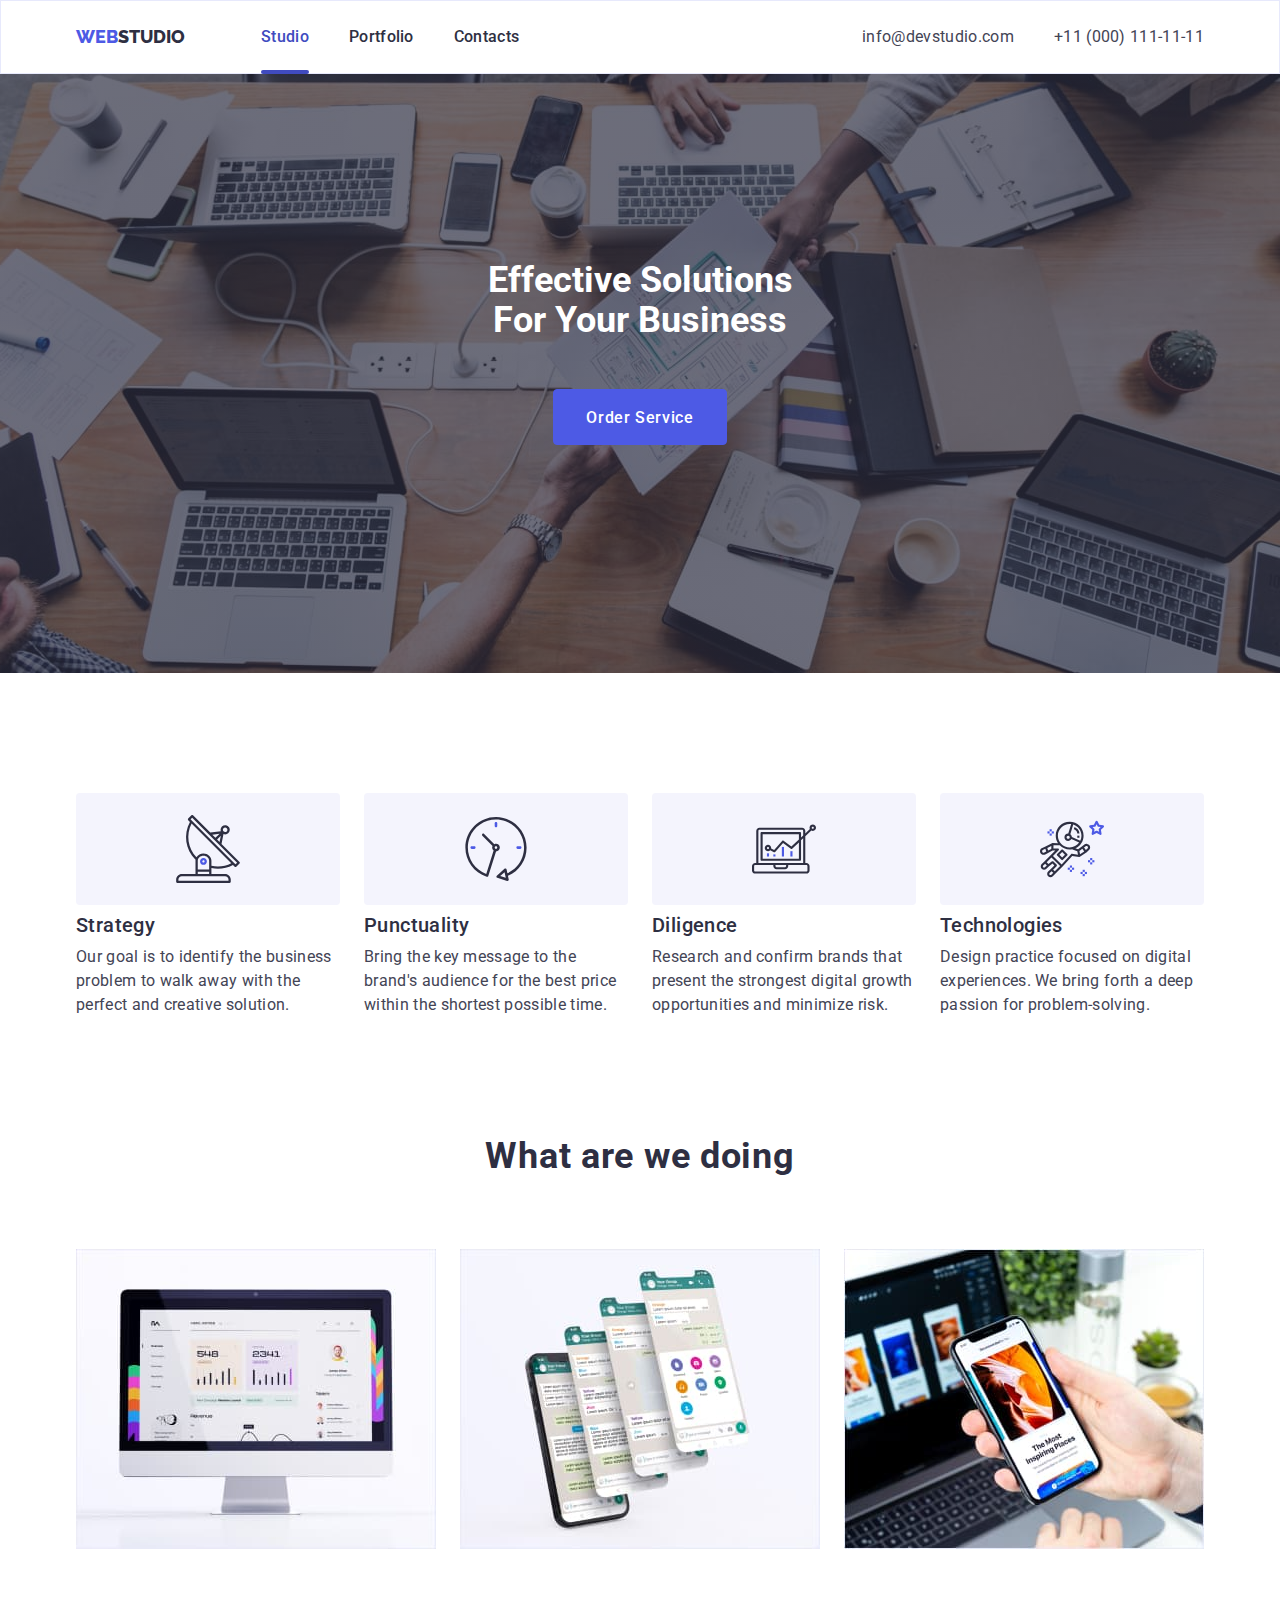
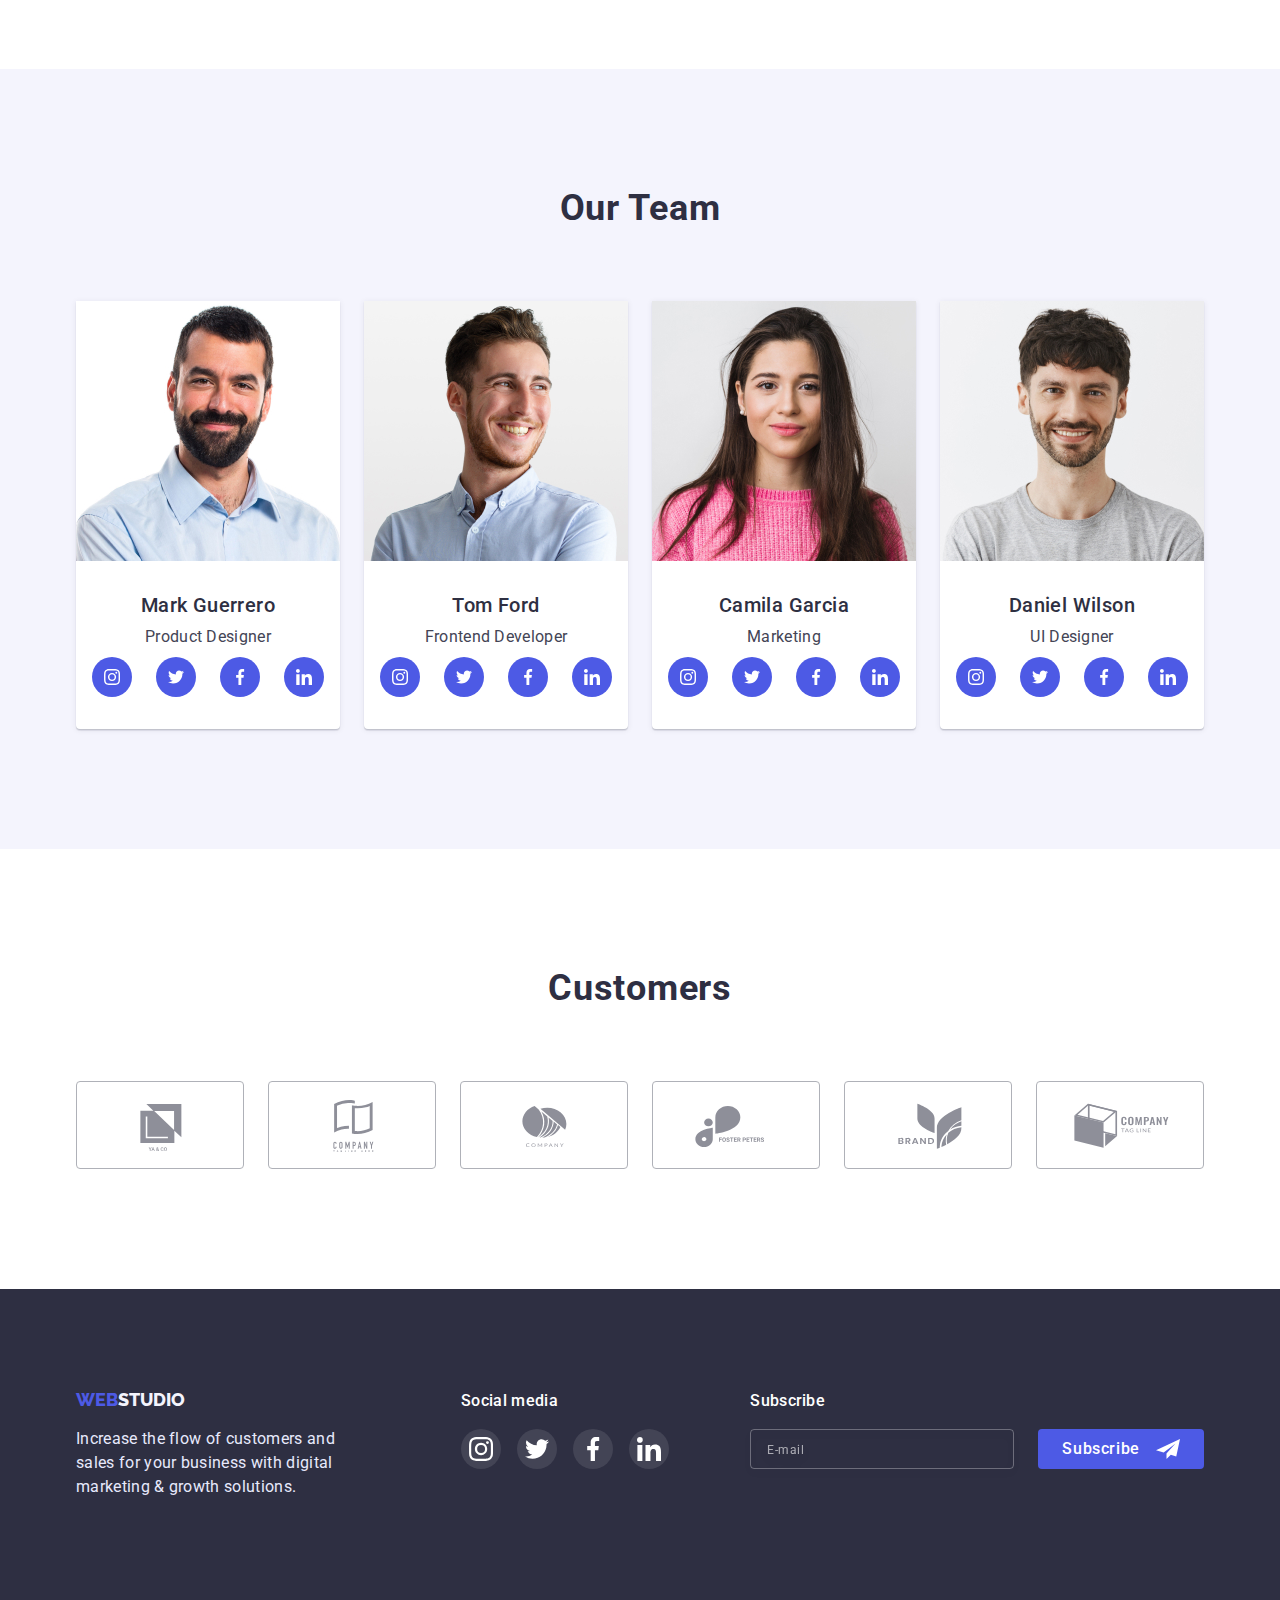
==== index.html @ db6577b5 "Адаптивна версія WEBSTUDIO" ====
﻿<!DOCTYPE html>
<html lang="en">
  <head>
    <meta charset="UTF-8" />
    <meta name="viewport" content="width=device-width, initial-scale=1.0" />
    <title>Web Studio</title>
    <link rel="preconnect" href="https://fonts.googleapis.com" />
    <link rel="preconnect" href="https://fonts.gstatic.com" crossorigin />
    <link
      href="https://fonts.googleapis.com/css2?family=Raleway:wght@800&family=Roboto:wght@400;500;700;900&display=swap"
      rel="stylesheet"
    />
    <link
      rel="stylesheet"
      href="https://cdnjs.cloudflare.com/ajax/libs/modern-normalize/1.1.0/modern-normalize.min.css"
    />
    <link rel="stylesheet" href="./css/styles.css" />
  </head>
  <body>
    <!--Шапка сайту-->
    <header class="header">
      <div class="container">
        <nav class="header-navigation">
          <a href="./index.html" class="header-logo-link"
            ><span class="header-logo-web">WEB</span>STUDIO</a
          >
          <ul class="header-list">
            <li class="header-item">
              <a href="./index.html" class="header-link current">Studio</a>
            </li>
            <li class="header-item">
              <a href="./portfolio.html" class="header-link">Portfolio</a>
            </li>
            <li class="header-item">
              <a href="" class="header-link">Contacts</a>
            </li>
          </ul>
        </nav>
        <!-- Кнопка бургер меню -->
        <button class="mobile-menu-burger js-open-menu" type="button">
          <svg class="icon-mobile-menu" width="32" height="22">
            <use href="./images/sprite.svg#icon-burger-menu"></use>
          </svg>
        </button>
        <div class="header-address">
          <ul class="address-list">
            <li class="address-item">
              <a
                href="mailto:info@devstudio.com"
                class="header-mail-link contacts"
                >info@devstudio.com</a
              >
            </li>
            <li class="address-item">
              <a href="tel:+110001111111" class="header-tel-link contacts"
                >+11 (000) 111-11-11</a
              >
            </li>
          </ul>
        </div>
      </div>
      <!-- Мобільне бургер меню -->
      <div class="mobile-menu js-menu-container">
        <button class="mobile-menu-close js-close-menu" type="button">
          <svg class="icon-close-menu" width="8" height="8">
            <use href="./images/sprite.svg#close"></use>
          </svg>
        </button>
        <ul class="mob-menu-navs-list">
          <li>
            <a href="./index.html" class="mob-menu-link">Studio</a>
          </li>
          <li>
            <a href="./portfolio.html" class="mob-menu-link">Portfolio</a>
          </li>
          <li><a href="" class="mob-menu-link">Contacts</a></li>
        </ul>
        <ul class="mob-menu-contakts-list">
          <li>
            <a href="tel:+110001111111" class="mob-menu-phone-link phone"
              >+11 (000) 111-11-11</a
            >
          </li>
          <li>
            <a
              href="mailto:info@devstudio.com"
              class="mob-menu-email-link email"
              >info@devstudio.com</a
            >
          </li>
        </ul>
        <ul class="mob-menu-social-list">
          <li class="mob-menu-social-item">
            <a href="" class="mob-menu-social-link">
              <svg class="social-icon-mob-menu" width="24" height="24">
                <use href="./images/sprite.svg#icon-instagram-team"></use>
              </svg>
            </a>
          </li>
          <li class="mob-menu-social-item">
            <a href="" class="mob-menu-social-link">
              <svg class="social-icon-mob-menu" width="24" height="24">
                <use href="./images/sprite.svg#icon-twitter-team"></use>
              </svg>
            </a>
          </li>
          <li class="mob-menu-social-item">
            <a href="" class="mob-menu-social-link">
              <svg class="social-icon-mob-menu" width="24" height="24">
                <use href="./images/sprite.svg#icon-facebook-team"></use>
              </svg>
            </a>
          </li>
          <li class="mob-menu-social-item">
            <a href="" class="mob-menu-social-link">
              <svg class="social-icon-mob-menu" width="24" height="24">
                <use href="./images/sprite.svg#icon-linkedin-team"></use>
              </svg>
            </a>
          </li>
        </ul>
      </div>
    </header>
    <!--Герой сторінки-->
    <main>
      <section class="hero">
        <h1 class="hero-title">Effective Solutions For Your Business</h1>
        <!--Модальне вікно-->
        <button type="button" class="hero-btn" data-modal-open>
          Order Service
        </button>
        <div class="backdrop is-hidden" data-modal>
          <div class="modal">
            <button type="button" class="close-btn" data-modal-close>
              <svg class="close-icon">
                <use href="./images/sprite.svg#close"></use>
              </svg>
            </button>
            <!--Модальна форма-->
            <p class="modal-title">
              Leave your contacts and we will call you back
            </p>
            <form class="form">
              <div class="form-wrapper">
                <label>
                  <span class="form-label">Name</span>
                  <span class="form-field">
                    <input
                      type="text"
                      name="user_name"
                      minlength="2"
                      required
                      autocomplete="off"
                      pattern="[a-zA-Zа-яА-Я]+$"
                      class="form-input"
                    />
                    <svg class="form-icon" width="18" height="18">
                      <use href="./images/sprite.svg#icon-person"></use>
                    </svg>
                  </span>
                </label>
                <label>
                  <span class="form-label">Phone</span>
                  <span class="form-field">
                    <input
                      type="tel"
                      name="user_phone"
                      required
                      pattern="[0-9]{3}-[0-9]{3}-[0-9]{4}"
                      title="Number format: xxx-xxx-xxxx"
                      autocomplete="off"
                      class="form-input"
                    />
                    <svg class="form-icon" width="18" height="24">
                      <use href="./images/sprite.svg#icon-phone"></use>
                    </svg>
                  </span>
                </label>
                <label>
                  <span class="form-label">Email</span>
                  <span class="form-field">
                    <input
                      type="email"
                      name="user_email"
                      autocomplete="on"
                      class="form-input"
                    />
                    <svg class="form-icon" width="18" height="24">
                      <use href="./images/sprite.svg#icon-email"></use>
                    </svg>
                  </span>
                </label>
                <label>
                  <span class="form-label">Comment</span>
                  <textarea
                    name="comment"
                    placeholder="Text input"
                    class="comment"
                  ></textarea>
                </label>
              </div>
              <label class="checkbox-label">
                <input
                  type="checkbox"
                  name="policy"
                  value="aggreed"
                  required
                  class="checkbox"
                />
                <span class="checkbox-icon">
                  <svg>
                    <use href="./images/sprite.svg#icon-check"></use>
                  </svg>
                </span>
                <span>
                  I accept the terms and conditions of the
                  <a href="" class="policy-link"> Privacy Policy</a>
                </span>
              </label>
              <button type="submit" class="btn-send">Send</button>
            </form>
          </div>
        </div>
      </section>
      <!--Наші переваги-->
      <section class="advantages section">
        <div class="container">
          <ul class="advantages-list">
            <li class="advantages-item icon-strategy">
              <h3 class="advantages-title">Strategy</h3>
              <p class="advantages-subtitle">
                Our goal is to identify the business problem to walk away with
                the perfect and creative solution.
              </p>
            </li>
            <li class="advantages-item icon-punctuality">
              <h3 class="advantages-title">Punctuality</h3>
              <p class="advantages-subtitle">
                Bring the key message to the brand's audience for the best price
                within the shortest possible time.
              </p>
            </li>
            <li class="advantages-item icon-diligence">
              <h3 class="advantages-title">Diligence</h3>
              <p class="advantages-subtitle">
                Research and confirm brands that present the strongest digital
                growth opportunities and minimize risk.
              </p>
            </li>
            <li class="advantages-item icon-technologies">
              <h3 class="advantages-title">Technologies</h3>
              <p class="advantages-subtitle">
                Design practice focused on digital experiences. We bring forth a
                deep passion for problem-solving.
              </p>
            </li>
          </ul>
        </div>
      </section>
      <!--Чим ми займаємось-->
      <section class="directions section">
        <h2 class="directions-title universal-title">What are we doing</h2>
        <div class="container">
          <ul class="directions-list">
            <li class="directions-item">
              <img
                src="./images/service-1.jpg"
                width="360"
                height="300"
                alt="image desktop apps"
                srcset="./images/service@1x.jpg 1x, ./images/service@2x.jpg 2x"
              />
            </li>
            <li class="directions-item">
              <img
                src="./images/service-2.jpg"
                width="360"
                height="300"
                alt="image mobile apps"
                srcset="
                  ./images/service2@1x.jpg 1x,
                  ./images/service2@2x.jpg 2x
                "
              />
            </li>
            <li class="directions-item">
              <img
                src="./images/service-3.jpg"
                width="360"
                height="300"
                alt="image design solutions"
                srcset="
                  ./images/service3@1x.jpg 1x,
                  ./images/service3@2x.jpg 2x
                "
              />
            </li>
          </ul>
        </div>
      </section>
      <!--Наша команда-->
      <section class="team section">
        <h2 class="team-title universal-title">Our Team</h2>
        <div class="container mob-team">
          <ul class="team-list">
            <li class="team-item">
              <img
                src="./images/product-designer.jpg"
                srcset="
                  ./images/Mark-Guerrero@1x.jpg 1x,
                  ./images/Mark-Guerrero@2x.jpg 2x
                "
                width="264"
                height="260"
                alt="image Mark Guerrero"
              />
              <div class="team-cards-text">
                <h3 class="team-suptitle">Mark Guerrero</h3>
                <p lang="en" class="team-subtitle">Product Designer</p>
                <ul class="team-social-list">
                  <li class="team-social-item">
                    <a class="team-social-link" href="" aria-label="Instagram">
                      <svg class="team-icon-social">
                        <use
                          href="./images/sprite.svg#icon-instagram-team"
                        ></use>
                      </svg>
                    </a>
                  </li>
                  <li class="team-social-item">
                    <a class="team-social-link" href="" aria-label="Twitter">
                      <svg class="team-icon-social">
                        <use href="./images/sprite.svg#icon-twitter-team"></use>
                      </svg>
                    </a>
                  </li>
                  <li class="team-social-item">
                    <a class="team-social-link" href="" aria-label="Facebook"
                      ><svg class="team-icon-social">
                        <use
                          href="./images/sprite.svg#icon-facebook-team"
                        ></use>
                      </svg>
                    </a>
                  </li>
                  <li class="team-social-item">
                    <a class="team-social-link" href="" aria-label="LinkedIn">
                      <svg class="team-icon-social">
                        <use
                          href="./images/sprite.svg#icon-linkedin-team"
                        ></use>
                      </svg>
                    </a>
                  </li>
                </ul>
              </div>
            </li>
            <li class="team-item">
              <img
                src="./images/frontend-developer.jpg"
                srcset="
                  ./images/Tom-Ford@2x.jpg 1x,
                  ./images/Tom-Ford@2x.jpg 2x
                "
                width="264"
                height="260"
                alt="image Tom Ford"
              />
              <div class="team-cards-text">
                <h3 class="team-suptitle">Tom Ford</h3>
                <p lang="en" class="team-subtitle">Frontend Developer</p>
                <ul class="team-social-list">
                  <li class="team-social-item">
                    <a class="team-social-link" href="" aria-label="Instagram">
                      <svg class="team-icon-social">
                        <use
                          href="./images/sprite.svg#icon-instagram-team"
                        ></use>
                      </svg>
                    </a>
                  </li>
                  <li class="team-social-item">
                    <a class="team-social-link" href="" aria-label="Twitter">
                      <svg class="team-icon-social">
                        <use href="./images/sprite.svg#icon-twitter-team"></use>
                      </svg>
                    </a>
                  </li>
                  <li class="team-social-item">
                    <a class="team-social-link" href="" aria-label="Facebook"
                      ><svg class="team-icon-social">
                        <use
                          href="./images/sprite.svg#icon-facebook-team"
                        ></use>
                      </svg>
                    </a>
                  </li>
                  <li class="team-social-item">
                    <a class="team-social-link" href="" aria-label="LinkedIn">
                      <svg class="team-icon-social">
                        <use
                          href="./images/sprite.svg#icon-linkedin-team"
                        ></use>
                      </svg>
                    </a>
                  </li>
                </ul>
              </div>
            </li>
            <li class="team-item">
              <img
                src="./images/marketing.jpg"
                srcset="
                  ./images/Camila-Garcia@1x.jpg 1x,
                  ./images/Camila-Garcia@2x.jpg 2x
                "
                width="264"
                height="260"
                alt="image Camila Garcia"
              />
              <div class="team-cards-text">
                <h3 class="team-suptitle">Camila Garcia</h3>
                <p lang="en" class="team-subtitle">Marketing</p>
                <ul class="team-social-list">
                  <li class="team-social-item">
                    <a class="team-social-link" href="" aria-label="Instagram">
                      <svg class="team-icon-social">
                        <use
                          href="./images/sprite.svg#icon-instagram-team"
                        ></use>
                      </svg>
                    </a>
                  </li>
                  <li class="team-social-item">
                    <a class="team-social-link" href="" aria-label="Twitter">
                      <svg class="team-icon-social">
                        <use href="./images/sprite.svg#icon-twitter-team"></use>
                      </svg>
                    </a>
                  </li>
                  <li class="team-social-item">
                    <a class="team-social-link" href="" aria-label="Facebook"
                      ><svg class="team-icon-social">
                        <use
                          href="./images/sprite.svg#icon-facebook-team"
                        ></use>
                      </svg>
                    </a>
                  </li>
                  <li class="team-social-item">
                    <a class="team-social-link" href="" aria-label="LinkedIn">
                      <svg class="team-icon-social">
                        <use
                          href="./images/sprite.svg#icon-linkedin-team"
                        ></use>
                      </svg>
                    </a>
                  </li>
                </ul>
              </div>
            </li>
            <li class="team-item">
              <img
                src="./images/ui-designer.jpg"
                srcset="
                  ./images/Daniel-Wilson@1x.jpg 1x,
                  ./images/Daniel-Wilson@2x.jpg 2x
                "
                width="264"
                height="260"
                alt="image Daniel Wilson"
              />
              <div class="team-cards-text">
                <h3 class="team-suptitle">Daniel Wilson</h3>
                <p lang="en" class="team-subtitle">UI Designer</p>
                <ul class="team-social-list">
                  <li class="team-social-item">
                    <a class="team-social-link" href="" aria-label="Instagram">
                      <svg class="team-icon-social">
                        <use
                          href="./images/sprite.svg#icon-instagram-team"
                        ></use>
                      </svg>
                    </a>
                  </li>
                  <li class="team-social-item">
                    <a class="team-social-link" href="" aria-label="Twitter">
                      <svg class="team-icon-social">
                        <use href="./images/sprite.svg#icon-twitter-team"></use>
                      </svg>
                    </a>
                  </li>
                  <li class="team-social-item">
                    <a class="team-social-link" href="" aria-label="Facebook"
                      ><svg class="team-icon-social">
                        <use
                          href="./images/sprite.svg#icon-facebook-team"
                        ></use>
                      </svg>
                    </a>
                  </li>
                  <li class="team-social-item">
                    <a class="team-social-link" href="" aria-label="LinkedIn">
                      <svg class="team-icon-social">
                        <use
                          href="./images/sprite.svg#icon-linkedin-team"
                        ></use>
                      </svg>
                    </a>
                  </li>
                </ul>
              </div>
            </li>
          </ul>
        </div>
      </section>
      <!-- Наші клієнти -->
      <section class="customers">
        <h2 class="customers-title universal-title">Customers</h2>
        <div class="container mob-customers">
          <ul class="customers-list">
            <li class="customers-item">
              <a class="customers-link" href=""
                ><svg class="customers-svg">
                  <use href="./images/sprite.svg#icon-logo-ya-co"></use></svg
              ></a>
            </li>
            <li class="customers-item">
              <a class="customers-link" href=""
                ><svg class="customers-svg">
                  <use
                    href="./images/sprite.svg#icon-logo-tegline-here"
                  ></use></svg
              ></a>
            </li>
            <li class="customers-item">
              <a class="customers-link" href=""
                ><svg class="customers-svg">
                  <use href="./images/sprite.svg#icon-logo-company"></use></svg
              ></a>
            </li>
            <li class="customers-item">
              <a class="customers-link" href=""
                ><svg class="customers-svg">
                  <use
                    href="./images/sprite.svg#icon-logo-foster-peters"
                  ></use></svg
              ></a>
            </li>
            <li class="customers-item">
              <a class="customers-link" href=""
                ><svg class="customers-svg">
                  <use href="./images/sprite.svg#icon-logo-brand"></use></svg
              ></a>
            </li>
            <li class="customers-item">
              <a class="customers-link" href=""
                ><svg class="customers-svg">
                  <use href="./images/sprite.svg#icon-logo-tegline"></use></svg
              ></a>
            </li>
          </ul>
        </div>
      </section>
    </main>
    <!--Підвал сайту-->
    <footer class="footer">
      <div class="container mob-leveling">
        <div class="footer-social">
          <a href="./index.html" class="footer-logo-link"
            ><span class="footer-logo-web">WEB</span>STUDIO</a
          >
          <p class="footer-subtitle">
            Increase the flow of customers and sales for your business with
            digital marketing & growth solutions.
          </p>
        </div>
        <div class="footer-social footer-media">
          <h4 class="footer-title">Social media</h4>
          <ul class="footer-social-list">
            <li class="footer-social-item">
              <a class="footer-social-link" href="">
                <svg class="footer-icon-social">
                  <use href="./images/sprite.svg#icon-instagram-footer"></use>
                </svg>
              </a>
            </li>
            <li class="footer-social-item">
              <a class="footer-social-link" href="">
                <svg class="footer-icon-social">
                  <use href="./images/sprite.svg#icon-twitter-footer"></use>
                </svg>
              </a>
            </li>
            <li class="footer-social-item">
              <a class="footer-social-link" href="">
                <svg class="footer-icon-social">
                  <use href="./images/sprite.svg#icon-facebook-footer"></use>
                </svg>
              </a>
            </li>
            <li class="footer-social-item">
              <a class="footer-social-link" href="">
                <svg class="footer-icon-social">
                  <use href="./images/sprite.svg#icon-linkedin-footer"></use>
                </svg>
              </a>
            </li>
          </ul>
        </div>
        <!-- Форма на підписку -->
        <div class="footer-subscribe">
          <h2 class="footer-title subscribe-title">Subscribe</h2>
          <form class="form-footer">
            <input
              type="email"
              name="user_email"
              class="footer-email"
              placeholder="E-mail"
              autocomplete="on"
            />
            <button type="submit" class="btn-subscribe">
              Subscribe
              <svg class="icon-plane">
                <use href="./images/sprite.svg#icon-plane"></use>
              </svg>
            </button>
          </form>
        </div>
      </div>
    </footer>
    <script src="./js/modal.js"></script>
    <script src="./js/mobile-menu.js"></script>
  </body>
</html>
---- css/styles.css ----
/* ---Палітра кольорів--- */

:root {
  --Primary-brand-color: #4d5ae5;
  --Pressed-state-color: #404bbf;
  --Success-color: #31d0aa;
  --Dark-color: #2e2f42;
  --Text-color: #434455;
  --Subtle-text-color: #8e8f99;
  --Accent-color: #e7e9fc;
  --Light-color: #f4f4fd;
  --cubic: cubic-bezier(0.4, 0, 0.2, 1);
}

/* ---Скидання стилів--- */

ul {
  list-style: none;
}

li {
  list-style: none;
}

a {
  text-decoration: none;
}

img {
  display: block;
  max-width: 100%;
  height: auto;
}

h1,
h2,
h3,
h4,
h5,
h6,
p,
ul {
  margin: 0;
  padding: 0;
}

body {
  font-family: "Roboto", sans-serif;
  font-size: 16px;
  background: #ffffff;
  color: var(--Dark-color);
}

.universal-title {
  margin-bottom: 72px;
  text-align: center;
  font-size: 36px;
  line-height: 1.11;
  letter-spacing: 0.02em;
  color: var(--Dark-color);
}

/* ================ Mobile css ============= */

.container {
  display: flex;
  align-items: center;
  padding: 0 15px;
}

@media screen and (min-width: 428px) {
  .container {
    width: 426px;
    margin: 0 auto;
  }
}

@media screen and (min-width: 768px) {
  .container {
    width: 766px;
  }
}

@media screen and (min-width: 1200px) {
  .container {
    width: 1158px;
  }
}

/* ------------------ Шапка сайту --------------- */
/*------------------- Mobile Menu ----------------*/

@media screen and (max-width: 768px) {
  .header-list {
    display: none;
  }
  .address-list {
    display: none;
  }
}

@media screen and (max-width: 767px) {
  .header-logo-link {
    font-family: "Raleway";
    font-weight: 800;
    font-size: 18px;
    line-height: 1.3;
    color: var(--Dark-color);
    padding: 24px 0;
  }

  .header-logo-web {
    color: var(--Primary-brand-color);
  }

  .header {
    top: 0;
    left: 0;
    width: 100%;
    padding-top: 24px;
    padding-bottom: 24px;
    border: 1px solid var(--Accent-color);
    background-color: #ffffff;
  }

  .mobile-menu-burger {
    padding: 0;
    margin-left: auto;
    border: none;
    background-color: transparent;
    line-height: 0;
  }

  .mobile-menu {
    position: fixed;
    width: 100%;
    height: 100%;
    max-height: 796px;
    top: 0;
    left: 0;
    z-index: 1000;
    padding: 80px 40px 40px;
    background-color: #ffffff;

    opacity: 0;
    visibility: hidden;
    pointer-events: auto;
    transition: opacity 500ms linear, visibility 500ms linear;
  }

  .mobile-menu.is-open {
    opacity: 1;
    visibility: visible;
    pointer-events: auto;
  }

  .mobile-menu-close {
    display: flex;
    justify-content: center;
    align-items: center;
    width: 24px;
    height: 24px;
    position: absolute;
    top: 24px;
    right: 24px;
    border-radius: 50%;
    background: #e7e9fc;
    border: 1px solid rgba(0, 0, 0, 0.1);
    cursor: pointer;
    transition: backgroun-color 250ms var(--cubic), fill 250ms var(--cubic);
  }

  .mob-menu-social-list {
    display: flex;
    flex-wrap: wrap;
    gap: 56px;
  }

  .mob-menu-social-link {
    display: block;
    background-color: var(--Primary-brand-color);
    border-radius: 50%;
    width: 40px;
    height: 40px;
    cursor: pointer;
    transition: background-color 250ms var(--cubic);
  }
  .social-icon-mob-menu {
    height: 100%;
    width: 100%;
    padding: 8px;
    fill: #ffffff;
  }

  .mob-menu-navs-list {
    display: flex;
    flex-direction: column;
    gap: 40px;
  }

  .mob-menu-link {
    width: 109px;
    height: 40px;
    font-weight: 700;
    font-size: 36px;
    line-height: 1.1;
    letter-spacing: 0.02em;
    text-transform: capitalize;
    color: var(--Dark-color);
  }

  .phone,
  .email {
    display: block;
  }

  .phone {
    margin-top: 250px;
    font-weight: 600;
    font-size: 36px;
    line-height: 1.1;
    color: var(--Text-color);
  }
  .email {
    margin-top: 40px;
    margin-bottom: 48px;
    font-weight: 500;
    font-size: 20px;
    line-height: 1.2;
    letter-spacing: 0.02em;
    color: var(--Text-color);
  }

  .mob-menu-link:hover,
  .email:hover,
  .phone:hover,
  .mob-menu-link:focus,
  .email:focus,
  .phone:focus {
    color: var(--Pressed-state-color);
  }
}

/* ---------------- Hero Section Mobile ----------------- */

.hero {
  height: 428px;
  max-width: 480px;

  padding-top: 112px;
  padding-bottom: 112px;
  margin: 0 auto;
  background-image: linear-gradient(
      rgba(46, 47, 66, 0.7),
      rgba(46, 47, 66, 0.7)
    ),
    url(../images/hero-bg-mobile.jpg);

  background-color: var(--Dark-color);
  background-size: cover;
  background-repeat: no-repeat;
  background-position: center;

  text-align: center;
}

@media (min-device-pixel-ratio: 2),
  (min-resolution: 192dpi),
  (min-resolution: 2dppx) {
  .hero {
    background-image: linear-gradient(
        rgba(46, 47, 66, 0.7),
        rgba(46, 47, 66, 0.7)
      ),
      url(../images/hero-bg-mobile@2x.jpg);
  }
}

.hero-title {
  color: #ffffff;
  font-weight: 700;
  font-size: 36px;
  line-height: 1.11;
  text-align: center;

  max-width: 318px;
  margin-left: auto;
  margin-right: auto;
}

.hero-btn {
  min-width: 169px;
  margin-top: 48px;
  padding: 16px 32px;
  height: 56px;
  margin-left: auto;
  margin-right: auto;

  font-family: inherit;
  font-weight: 500;
  font-size: 16px;
  line-height: 1.5;
  letter-spacing: 0.04em;
  color: #ffffff;
  background-color: var(--Primary-brand-color);

  border: 1px solid var(--Primary-brand-color);
  border-radius: 4px;
  transition: 250ms var(--cubic);
  cursor: pointer;
}

.hero-btn:hover,
.hero-btn:focus {
  background-color: var(--Pressed-state-color);
  border-color: var(--Pressed-state-color);
}

/* -------- Modal Window Mobile --------- */

.backdrop {
  position: fixed;
  z-index: 999;
  top: 0;
  left: 0;
  width: 100%;
  height: 100%;
  background-color: rgba(46, 47, 66, 0.4);
  transition: opacity 250ms var(--cubic), visibility 250ms var(--cubic);
}

.is-hidden {
  visibility: hidden;
  opacity: 0;
  pointer-events: none;
}

.modal {
  position: absolute;
  top: 52%;
  left: 50%;
  width: 408px;
  height: 584px;
  padding: 72px 24px 24px;
  background: #fcfcfc;
  box-shadow: 0px 1px 1px rgba(0, 0, 0, 0.14), 0px 1px 3px rgba(0, 0, 0, 0.12),
    0px 2px 1px rgba(0, 0, 0, 0.2);
  border-radius: 4px;
  transform: translate(-50%, -50%) scale(1);
  transition: transform 250ms var(--cubic);
}

.backdrop.is-hidden .modal {
  opacity: 0;
  transform: translate(-50%, -50%) scale(0.5);
}

.close-btn {
  display: flex;
  justify-content: center;
  align-items: center;
  width: 24px;
  height: 24px;
  position: absolute;
  top: 24px;
  right: 24px;
  border-radius: 50%;
  border: 1px solid rgba(0, 0, 0, 0.1);
  background: #e7e9fc;
  cursor: pointer;
  transition: backgroun-color 250ms var(--cubic), fill 250ms var(--cubic);
}

.close-btn:is(:hover, :focus) {
  background-color: var(--Primary-brand-color);
  fill: #ffffff;
}

.close-icon {
  width: 8px;
  height: 8px;
}

/* --------- Modal Form Mobile -------- */

.modal-title {
  margin-bottom: 16px;
  font-weight: 500;
  font-size: 16px;
  line-height: 1.5;
  color: var(--Dark-color);
}
.form {
  text-align: left;
}

.form-wrapper {
  display: flex;
  flex-direction: column;
  gap: 8px;
  margin-bottom: 16px;
}

.form-input:focus-visible,
.comment:focus-visible {
  outline: none;
}

.form-field:focus-within .form-input,
.comment:focus-within,
.form-field:focus-within .form-icon {
  border-color: var(--Primary-brand-color);
  fill: var(--Primary-brand-color);
}

.form-field {
  position: relative;
}

.form-label {
  margin-bottom: 4px;
  display: flex;
  font-size: 12px;
  line-height: 1.33;
  letter-spacing: 0.04em;
  color: #8e8f99;
}

.form-icon {
  position: absolute;
  top: 50%;
  left: 15px;
  transform: translateY(-50%);
  transition: fill 250ms var(--cubic);
}

.comment {
  resize: none;
  width: 360px;
  height: 120px;
  padding: 8px 16px;
  border: 1px solid rgba(33, 33, 33, 0.2);
  border-radius: 4px;
  transition: border-color 250ms var(--cubic);
}

.comment::placeholder {
  font-size: 12px;
  line-height: 1.33;
  letter-spacing: 0.04em;
  color: rgba(117, 117, 117, 0.5);
}

.form-input {
  width: 100%;
  height: 36px;
  padding-left: 38px;
  outline: transparent;
  border: 1px solid rgba(33, 33, 33, 0.2);
  border-radius: 4px;
  transition: border-color 250ms var(--cubic);
}

.policy-link {
  color: var(--Primary-brand-color);
  text-decoration: underline;
}

.checkbox {
  position: absolute;
  width: 1px;
  height: 1px;
  margin: -1px;
  border: 0;
  padding: 0;
  white-space: nowrap;
  clip-path: inset(100%);
  clip: rect(0 0 0 0);
  overflow: hidden;
}

.checkbox-icon {
  display: flex;
  align-items: center;
  justify-content: center;
  width: 16px;
  height: 16px;
  border: 1.25px solid #2e2f42;
  border-radius: 2px;
  margin-right: 8px;
  transition: background-color 250ms linear;
  fill: transparent;
}

.checkbox:checked + .checkbox-icon {
  background-color: var(--Primary-brand-color);
  border: none;
  fill: #ffffff;
}

.checkbox:hover,
.checkbox:focus + .checkbox-icon {
  border: 2px solid var(--Primary-brand-color);
}

.checkbox-label {
  display: flex;
  align-items: center;
  margin-bottom: 24px;
  font-size: 12px;
  line-height: 1.33;
  letter-spacing: 0.04em;
  color: #757575;
}

.btn-send {
  display: block;
  margin: auto;
  min-width: 169px;
  padding: 16px 32px;
  background-color: var(--Primary-brand-color);
  color: #ffffff;
  font-weight: 500;
  font-size: 16px;
  line-height: 1.5;
  letter-spacing: 0.04em;
  box-shadow: 0px 4px 4px rgba(0, 0, 0, 0.15);
  border-radius: 4px;
  border: var(--Primary-brand-color);
  transition: background-color 250ms var(--cubic);
}

.btn-send:hover,
.btn-send:focus {
  background-color: var(--Pressed-state-color);
}

/* ------------- Секція наші переваги --------------- */
/* ----------- Advantages Section Mobile ------------ */

@media screen and (max-width: 767px) {
  .advantages {
    padding-top: 96px;
    padding-bottom: 96px;
  }
  .advantages-list {
    display: flex;
    flex-direction: column;
    align-items: flex-start;
    padding: 0px;
    gap: 72px;
  }
  .advantages-title {
    font-weight: 700;
    font-size: 36px;
    line-height: 40px;
    text-align: center;
    letter-spacing: 0.02em;
    text-transform: capitalize;
    color: var(--Dark-color);
    margin-bottom: 8px;
  }
  .advantages-subtitle {
    font-weight: 500;
    font-size: 16px;
    line-height: 1.5;
    letter-spacing: 0.02em;
    color: var(--Text-color);
  }
}

/* -------------- Чим ми займаємось --------------- */
/* ---------- Directions Section Mobile ----------- */

@media screen and (max-width: 1200px) {
  .directions {
    display: none;
  }
}

/* ------------ Секція наша команда ------------- */
/* ------------ Team Section Mobile ------------- */

@media screen and (max-width: 767px) {
  .team {
    padding-top: 96px;
    padding-bottom: 128px;
    background-color: var(--Light-color);
  }
  .mob-team {
    display: flex;
    flex-direction: column;
  }
  .team-item:not(:last-child) {
    margin-bottom: 72px;
  }
}

.team-item {
  background: #ffffff;
  box-shadow: 0px 1px 6px rgba(46, 47, 66, 0.08),
    0px 1px 1px rgba(46, 47, 66, 0.16), 0px 2px 1px rgba(46, 47, 66, 0.08);
  border-radius: 0px 0px 4px 4px;
}

.team-cards-text {
  padding: 32px 0 32px 0;
}

.team-suptitle {
  text-align: center;
  font-weight: 500;
  font-size: 20px;
  line-height: 1.2;
  letter-spacing: 0.02em;
  color: var(--Dark-color);
}

.team-subtitle {
  margin-top: 8px;
  text-align: center;
  font-size: 16px;
  line-height: 1.5;
  letter-spacing: 0.02em;
  color: var(--Text-color);
}

/* ---------------- Соцмережі команди -------------- */
/* ------------------- Social Team----------------- */

.team-social-list {
  display: flex;
  justify-content: center;
  gap: 24px;
  margin-top: 8px;
}

.team-social-link {
  display: flex;
  justify-content: center;
  align-items: center;
  width: 40px;
  height: 40px;
  border-radius: 50%;
  background-color: var(--Primary-brand-color);
  transition: 250ms var(--cubic);
}

.team-social-link:hover,
.team-social-link:focus {
  background-color: var(--Pressed-state-color);
}

.team-icon-social {
  width: 16px;
  height: 16px;
  fill: #ffffff;
}

/* ---------------- Наші клієнти -------------------- */
/* ----------- Customers Section Mobile ------------ */

@media screen and (max-width: 767px) {
  .customers {
    padding: 96px 0;
  }
  .customers-list {
    display: flex;
    flex-wrap: wrap;
    justify-content: center;
    column-gap: 16px;
    row-gap: 72px;
  }
}

.customers-link {
  display: flex;
  justify-content: center;
  align-items: center;
  width: 168px;
  height: 88px;
  border: 1px solid #afb1b8;
  border-radius: 4px;
  transition: 250ms var(--cubic);
}

.customers-link:hover,
.customers-link:focus {
  border-color: var(--Pressed-state-color);
}

.customers-link:hover .customers-svg,
.customers-link:focus .customers-svg {
  fill: var(--Pressed-state-color);
}

.customers-svg {
  width: 104px;
  height: 56px;
  fill: var(--Subtle-text-color);
  transition: 250ms var(--cubic);
}

/* ----------------- Підвал сайту ------------------ */
/* ----------------- Footer Mobile ---------------- */

.footer {
  background-color: var(--Dark-color);
}

.footer-logo-link {
  display: block;
  margin-left: auto;
  margin-right: auto;
  margin-bottom: 16px;
  font-family: "Raleway";
  font-weight: 800;
  font-size: 18px;
  line-height: 1.16;
  color: var(--Light-color);
}

.footer-logo-web {
  color: var(--Primary-brand-color);
}

.footer-subtitle {
  margin-right: 120px;
  width: 264px;
  font-size: 16px;
  line-height: 1.5;
  letter-spacing: 0.02em;
  color: var(--Accent-color);
}

@media screen and (max-width: 767px) {
  .footer {
    padding: 96px 0px;
  }
  .mob-leveling {
    display: flex;
    flex-direction: column;
    justify-content: center;
    gap: 72px;
  }
  .footer-logo-link {
    text-align: center;
  }
  .footer-logo-web {
    text-align: center;
  }
  .footer-subtitle {
    margin-left: auto;
    margin-right: auto;
  }
  .footer-title {
    display: block;
    text-align: center;
  }
  .footer-email {
    display: block;
    margin: 0 auto;
    max-width: 264px;
  }
  .btn-subscribe {
    margin-top: 16px;
    margin-left: auto;
    margin-right: auto;
  }
  .footer-subscribe {
    margin: 0;
  }
}

/* ---------- Соціальні мережі футера ---------- */
/* --------------- Social Footer --------------- */

.footer-social-list {
  display: flex;
  justify-content: center;
  gap: 16px;
}

.footer-title {
  margin-bottom: 16px;
  font-family: "Roboto";
  font-style: normal;
  font-weight: 500;
  font-size: 16px;
  line-height: 1.5;
  letter-spacing: 0.02em;
  color: #ffffff;
}

.footer-social-link {
  display: flex;
  justify-content: center;
  align-items: center;
  width: 40px;
  height: 40px;
  border-radius: 50%;
  background: rgba(255, 255, 255, 0.1);
  transition: 250ms var(--cubic);
}

.footer-social-link:hover,
.footer-social-link:focus {
  background-color: var(--Success-color);
}

.footer-icon-social {
  width: 100%;
  height: 100%;
  padding: 8px;
  fill: #ffffff;
}

/*------------ Форма на підписку ------------*/
/* ------------- Form Subscribe ------------- */

.footer-email {
  height: 40px;
  background-color: transparent;
  padding: 8px 0px 8px 16px;
  border: 1px solid rgba(255, 255, 255, 0.3);
  filter: drop-shadow(0px 4px 4px rgba(0, 0, 0, 0.15));
  border-radius: 4px;
  font-size: 16px;
  line-height: 2;
  letter-spacing: 0.04em;
  color: #ffffff;
  transition: border 250ms var(--cubic);
}

.footer-email:focus-visible {
  outline: none;
  border: 1px solid #ffffff;
}

.footer-email::placeholder {
  font-size: 12px;
  line-height: 2;
  letter-spacing: 0.04em;
  color: rgba(255, 255, 255, 0.6);
}

.btn-subscribe {
  display: flex;
  justify-content: center;
  align-items: center;
  min-width: 165px;
  height: 40px;
  background-color: var(--Primary-brand-color);
  border: var(--Primary-brand-color);
  border-radius: 4px;
  padding: 8px 24px;
  color: #ffffff;
  font-weight: 500;
  font-size: 16px;
  line-height: 1.5;
  letter-spacing: 0.04em;
  transition: background-color 250ms var(--cubic);
}

.btn-subscribe:is(:hover, :focus) {
  background-color: var(--Pressed-state-color);
  border: var(--Pressed-state-color);
}

.icon-plane {
  width: 24px;
  height: 24px;
  margin-left: 16px;
}

/* -------------------- TABLET -------------------- */
/* ----------------- TABLET HEADER ---------------- */

@media screen and (min-width: 768px) {
  .mobile-menu-burger,
  .mobile-menu {
    display: none;
  }
  .header {
    border: 1px solid var(--Accent-color);
    background-color: #ffffff;
  }
  .header-navigation {
    display: flex;
    align-items: center;
    justify-content: space-between;
    padding: 22px 0;
  }
  .header-logo-link {
    font-family: "Raleway";
    font-weight: 800;
    font-size: 18px;
    line-height: 1.33;
    color: var(--Dark-color);
    margin-right: 120px;
  }
  .header-logo-web {
    color: var(--Primary-brand-color);
  }
  .header-list {
    display: flex;
  }
  .header-item:not(:last-child) {
    margin-right: 40px;
  }
  .address-list {
    display: flex;
    flex-direction: column;
  }
  .header-link {
    font-weight: 500;
    font-size: 16px;
    line-height: 1.5;
    letter-spacing: 0.02em;
    color: var(--Dark-color);
    transition: 250ms var(--cubic);
    padding: 26px 0;
  }
  .header-address {
    margin-left: auto;
  }
  .header-mail-link,
  .header-tel-link {
    font-size: 12px;
    line-height: 1.3;
    letter-spacing: 0.04em;
    color: var(--Text-color);
    transition: 250ms var(--cubic);
  }
  .header-link:hover,
  .header-mail-link:hover,
  .header-tel-link:hover,
  .header-link:focus,
  .header-mail-link:focus,
  .header-tel-link:focus {
    color: var(--Pressed-state-color);
  }

  /* ------Синя лінія під посиланнями в хедері----- */

  .header-link::after {
    content: "";
    position: absolute;
    left: 0;
    bottom: 0px;
    width: 100%;
    height: 4px;
    background-color: var(--Pressed-state-color);
    border-radius: 2px;
    opacity: 0;
  }
  .header-link.current::after {
    opacity: 1;
  }
  .header-link.current:visited {
    color: var(--Pressed-state-color);
  }
  .header-link.current {
    position: relative;
    color: var(--Pressed-state-color);
  }

  /* ----------------- TABLET HERO ----------------- */

  .hero {
    height: 436px;
    max-width: 768px;
    padding-bottom: 108px;
    background-image: linear-gradient(
        rgba(46, 47, 66, 0.7),
        rgba(46, 47, 66, 0.7)
      ),
      url(../images/hero-bg-tablet.jpg);
  }

  @media (min-device-pixel-ratio: 2),
    (min-resolution: 192dpi),
    (min-resolution: 2dppx) {
    .hero {
      background-image: linear-gradient(
          rgba(46, 47, 66, 0.7),
          rgba(46, 47, 66, 0.7)
        ),
        url(../images/hero-bg-tablet@2x.jpg);
    }
  }
}

/* ---------------- TABLET ADVANTAGES -------------- */

@media screen and (min-width: 768px) {
  .advantages {
    padding: 96px 0px;
  }
  .advantages-list {
    display: flex;
    justify-content: center;
    flex-wrap: wrap;
    column-gap: 24px;
    row-gap: 72px;
  }
  .advantages-title {
    margin-bottom: 8px;
    text-align: left;
    font-weight: 700;
    font-size: 36px;
    line-height: 1.1;
    letter-spacing: 0.02em;
    text-transform: capitalize;
    color: var(--Dark-color);
  }
  .advantages-subtitle {
    width: 356px;
    display: block;
    margin: 0 auto;
    font-weight: 500;
    font-size: 16px;
    line-height: 1.5;
    letter-spacing: 0.02em;
    color: var(--Text-color);
  }
}

/* ----------- TABLET Team Section ---------- */

@media screen and (min-width: 768px) {
  .team {
    padding-top: 96px;
    padding-bottom: 104px;
    background-color: var(--Light-color);
  }
  .team-list {
    display: flex;
    flex-wrap: wrap;
    justify-content: center;
    row-gap: 64px;
    column-gap: 24px;
  }
}

/* ----------- TABLET Customers Section ---------- */

@media screen and (min-width: 768px) {
  .customers {
    padding: 96px 0;
  }
  .customers-list {
    display: flex;
    flex-wrap: wrap;
    justify-content: center;
    gap: 24px;
    max-width: 552px;
    margin: 0 auto;
  }
}

/* ----------- TABLET FOOTER ---------- */

@media screen and (min-width: 768px) {
  .footer {
    padding: 96px 0;
  }
  .mob-leveling {
    display: flex;
    flex-wrap: wrap;
    gap: 24px;
    width: 582px;
  }
  .form-footer {
    display: flex;
    gap: 24px;
  }
  .footer-social {
    width: 264px;
    height: 110px;
  }
  .footer-email {
    width: 264px;
  }
  .footer-social-list {
    justify-content: flex-start;
  }
  .subscribe-title {
    margin-top: 72px;
  }
}

/* ---------------------- Desktop ------------------------ */
/* ======================================================= */

@media screen and (min-width: 1200px) {
  body {
    padding-top: 73px;
  }

  .header {
    padding: 0;
    position: fixed;
    top: 0;
    left: 0;
    width: 100%;
    min-width: 72px;
    z-index: 998;
  }
  .header-list {
    padding: 24px 0;
    margin-left: 76px;
  }
  .header-logo-link {
    margin: 0;
  }
  .header-navigation {
    padding: 0;
  }
  .header-link {
    padding-bottom: 28px;
  }
  .address-list {
    flex-direction: unset;
    align-items: center;
    gap: 40px;
  }
  .contacts {
    padding: 24px 0;
    font-size: 16px;
    line-height: 1.5;
    letter-spacing: 0.02em;
    color: var(--Text-color);
  }

  /* ---------------- Desktop Hero Section --------------- */

  .hero {
    height: 600px;
    max-width: 1440px;
    padding-top: 188px;
    padding-bottom: 188px;
    background-image: linear-gradient(
        rgba(46, 47, 66, 0.7),
        rgba(46, 47, 66, 0.7)
      ),
      url(../images/hero-bg-desk.jpg);
  }

  @media (min-device-pixel-ratio: 2),
    (min-resolution: 192dpi),
    (min-resolution: 2dppx) {
    .hero-section {
      background-image: linear-gradient(
          rgba(46, 47, 66, 0.7),
          rgba(46, 47, 66, 0.7)
        ),
        url(../images/hero-bg-desk@2.jpg);
    }
  }
}
/* ----------- Desktop Advantages Section -------------- */

@media screen and (min-width: 1200px) {
  .icon-strategy::before {
    background-image: url(../images/icon-strategy.svg);
  }
  .icon-punctuality::before {
    background-image: url(../images/icon-punctuality.svg);
  }
  .icon-diligence::before {
    background-image: url(../images/icon-diligence.svg);
  }
  .icon-technologies::before {
    background-image: url(../images/icon-technologies.svg);
  }

  .advantages {
    padding-top: 120px;
    padding-bottom: 60px;
  }

  .advantages-list {
    flex-wrap: nowrap;
    gap: 24px;
  }

  .advantages-item::before {
    display: block;
    content: "";
    width: 264px;
    height: 112px;
    background-size: 64px;
    background-repeat: no-repeat;
    background-position: center;
    background-color: var(--Light-color);
    border-radius: 4px;
    margin: 0;
  }

  .advantages-title {
    font-weight: 500;
    font-size: 20px;
    line-height: 24px;
    letter-spacing: 0.02em;
    margin-top: 8px;
    margin-bottom: 8px;
  }

  .advantages-subtitle {
    font-weight: 400;
    width: 264px;
    height: 72px;
    line-height: 1.5;
    letter-spacing: 0.02em;
    color: var(--Text-color);
    margin: 0;
  }
}
/* ---------------- Desktop Directions Section --------------- */

@media screen and (min-width: 1200px) {
  .directions {
    padding-top: 60px;
    padding-bottom: 120px;
  }
  .directions-list {
    display: flex;
    gap: 24px;
  }

  /* ---------------- Desktop Team Section --------------- */

  .team {
    padding: 120px 0;
  }

  /* ----------- Desktop Customers Section --------- */
  .customers {
    padding: 120px 0;
  }
  .customers-list {
    flex-wrap: nowrap;
  }
}

/* ---------------- Desktop Footer --------------- */

@media screen and (min-width: 1200px) {
  .container {
    width: 1158px;
  }
  .footer {
    padding: 100px 0px;
    background-color: var(--Dark-color);
  }
  .mob-leveling {
    display: flex;
    flex-wrap: nowrap;
    align-items: baseline;
    gap: 1px;
  }
  .footer-social {
    margin: 0;
  }
  .subscribe-title {
    margin: 0 0 16px 0;
  }
  .footer-media {
    margin-left: 120px;
  }
  .footer-subscribe {
    margin-left: 80px;
  }
}

/* -------------- Portfolio Page----------------- */
/* ============================================= */

/* --------- Меню проектів портфоліо ----------- */
.portfolio-container {
  max-width: 1158px;
  padding: 0 15px;
  margin: 0 auto;
}
.portfolio {
  padding-top: 96px;
  padding-bottom: 120px;
}

.portfolio-list {
  display: flex;
  justify-content: center;
}

.portfolio-item:not(:last-child) {
  margin-right: 24px;
}

.portfolio-btn {
  display: inline-block;
  text-align: center;
  min-width: 69px;
  font-family: inherit;
  padding: 12px 24px;
  font-weight: 500;
  font-size: 16px;
  line-height: 1.5;
  letter-spacing: 0.04em;
  color: var(--Primary-brand-color);
  background-color: var(--Light-color);
  border: 1px solid #e7e9fc;
  border-radius: 4px;
  cursor: pointer;
  transition: 250ms var(--cubic);
}

.portfolio-btn:hover,
.portfolio-btn:focus {
  color: #ffffff;
  background-color: var(--Pressed-state-color);
  border-color: var(--Pressed-state-color);
  box-shadow: 0px 3px 1px rgba(0, 0, 0, 0.1), 0px 2px 1px rgba(0, 0, 0, 0.08),
    0px 2px 2px rgba(0, 0, 0, 0.12);
}

/* ------------- Проекти портфоліо -------------- */

.overlay {
  position: relative;
  overflow: hidden;
}

.overlay-title {
  line-height: 1.5;
  letter-spacing: 0.02em;
  color: #f4f4fd;
  background: var(--Primary-brand-color);
  padding: 40px 32px 32px;
  position: absolute;
  top: 0;
  left: 0;
  width: 100%;
  height: 100%;
  transform: translateY(100%);
  transition: transform 250ms var(--cubic);
}

.projects-link:hover .overlay-title,
.projects-link:focus .overlay-title {
  transform: translateY(0%);
}

.projects-list {
  display: flex;
  flex-wrap: wrap;
  row-gap: 48px;
  column-gap: 24px;
  margin-top: 72px;
}

.projects-item:hover,
.projects-item:focus {
  box-shadow: 0px 2px 1px rgba(46, 47, 66, 0.08),
    0px 1px 1px rgba(46, 47, 66, 0.16), 0px 1px 6px rgba(46, 47, 66, 0.08);
}

.projects-item {
  transition: box-shadow 250ms var(--cubic);
}

.projects-title {
  font-weight: 500;
  font-size: 20px;
  line-height: 1.2;
  letter-spacing: 0.02em;
  color: var(--Dark-color);
}

.projects-subtitle {
  margin-top: 8px;
  font-size: 16px;
  line-height: 1.5;
  letter-spacing: 0.02em;
  color: var(--Text-color);
}

.projects-border-cards {
  display: block;
  padding: 32px 0 32px 16px;
  border: 1px solid var(--Accent-color);
  /* border-width: 0 1px 1px 1px; */
  border-top: none;
}
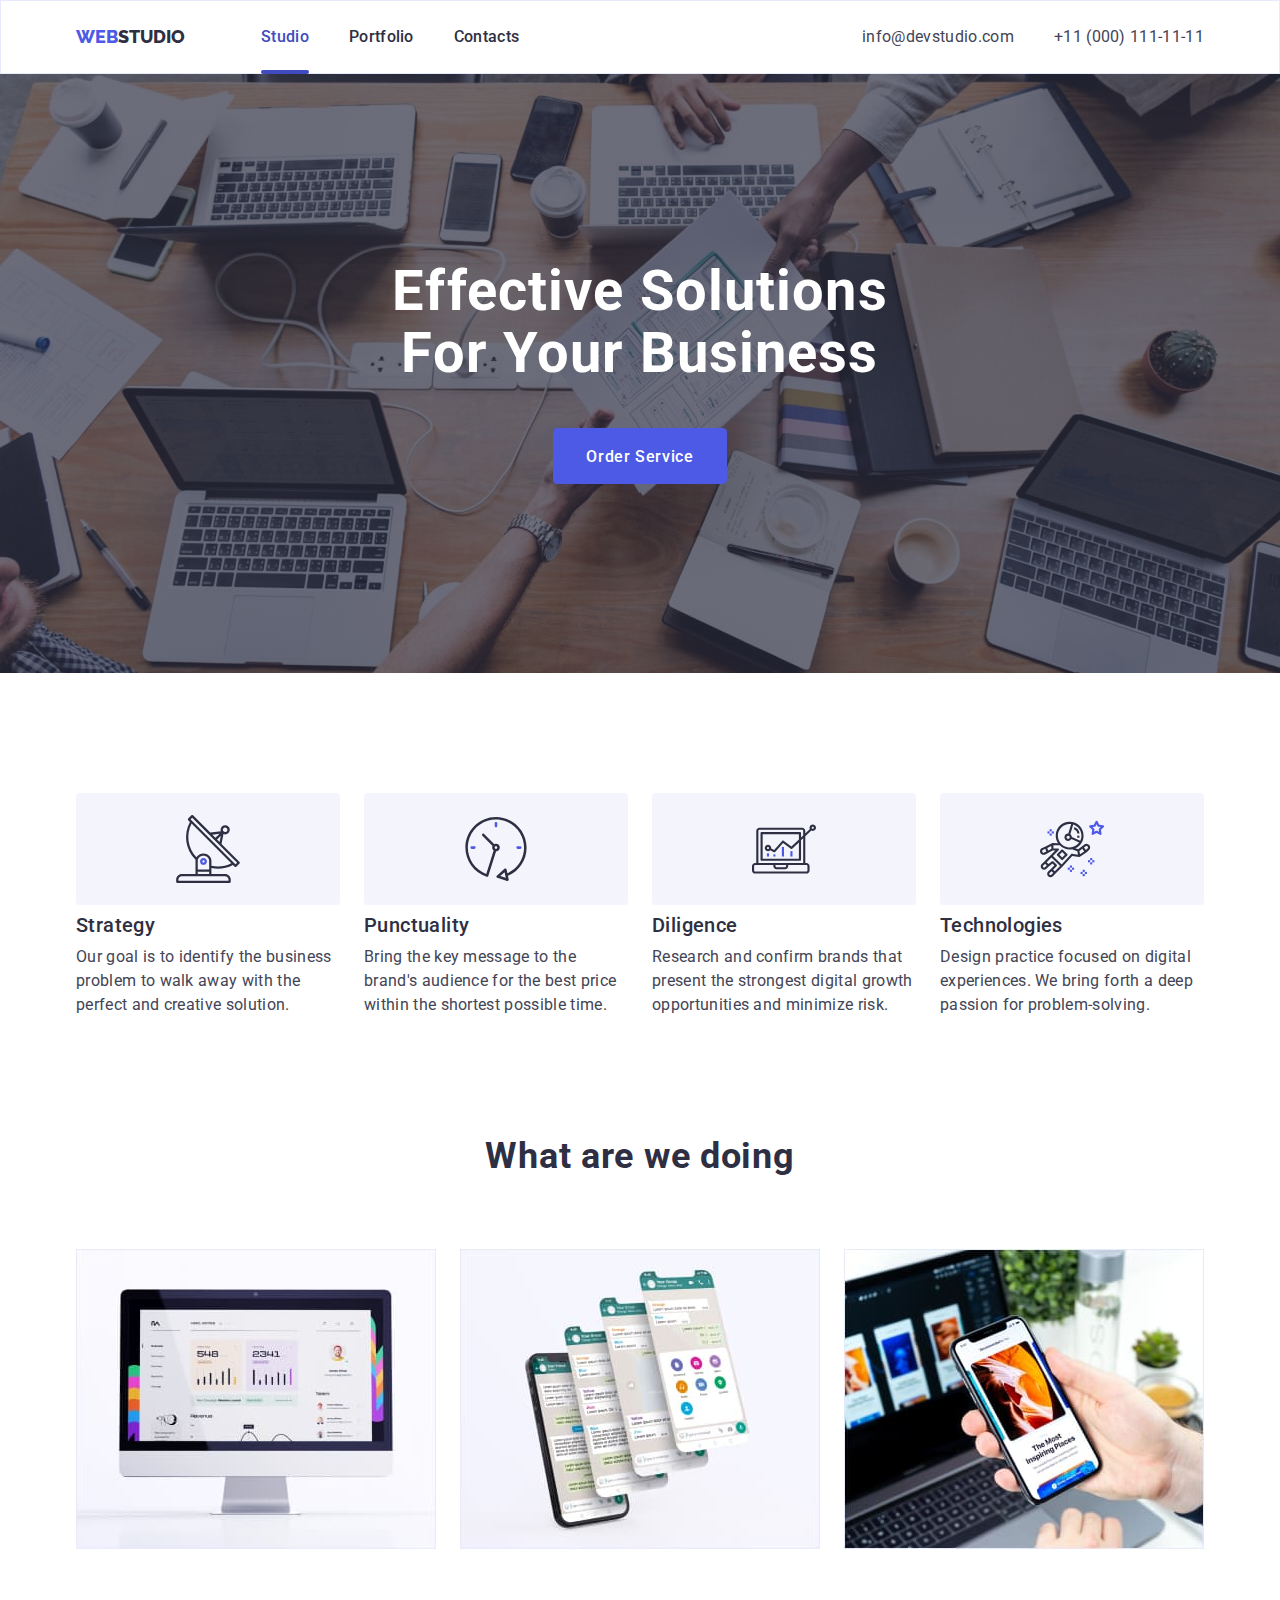
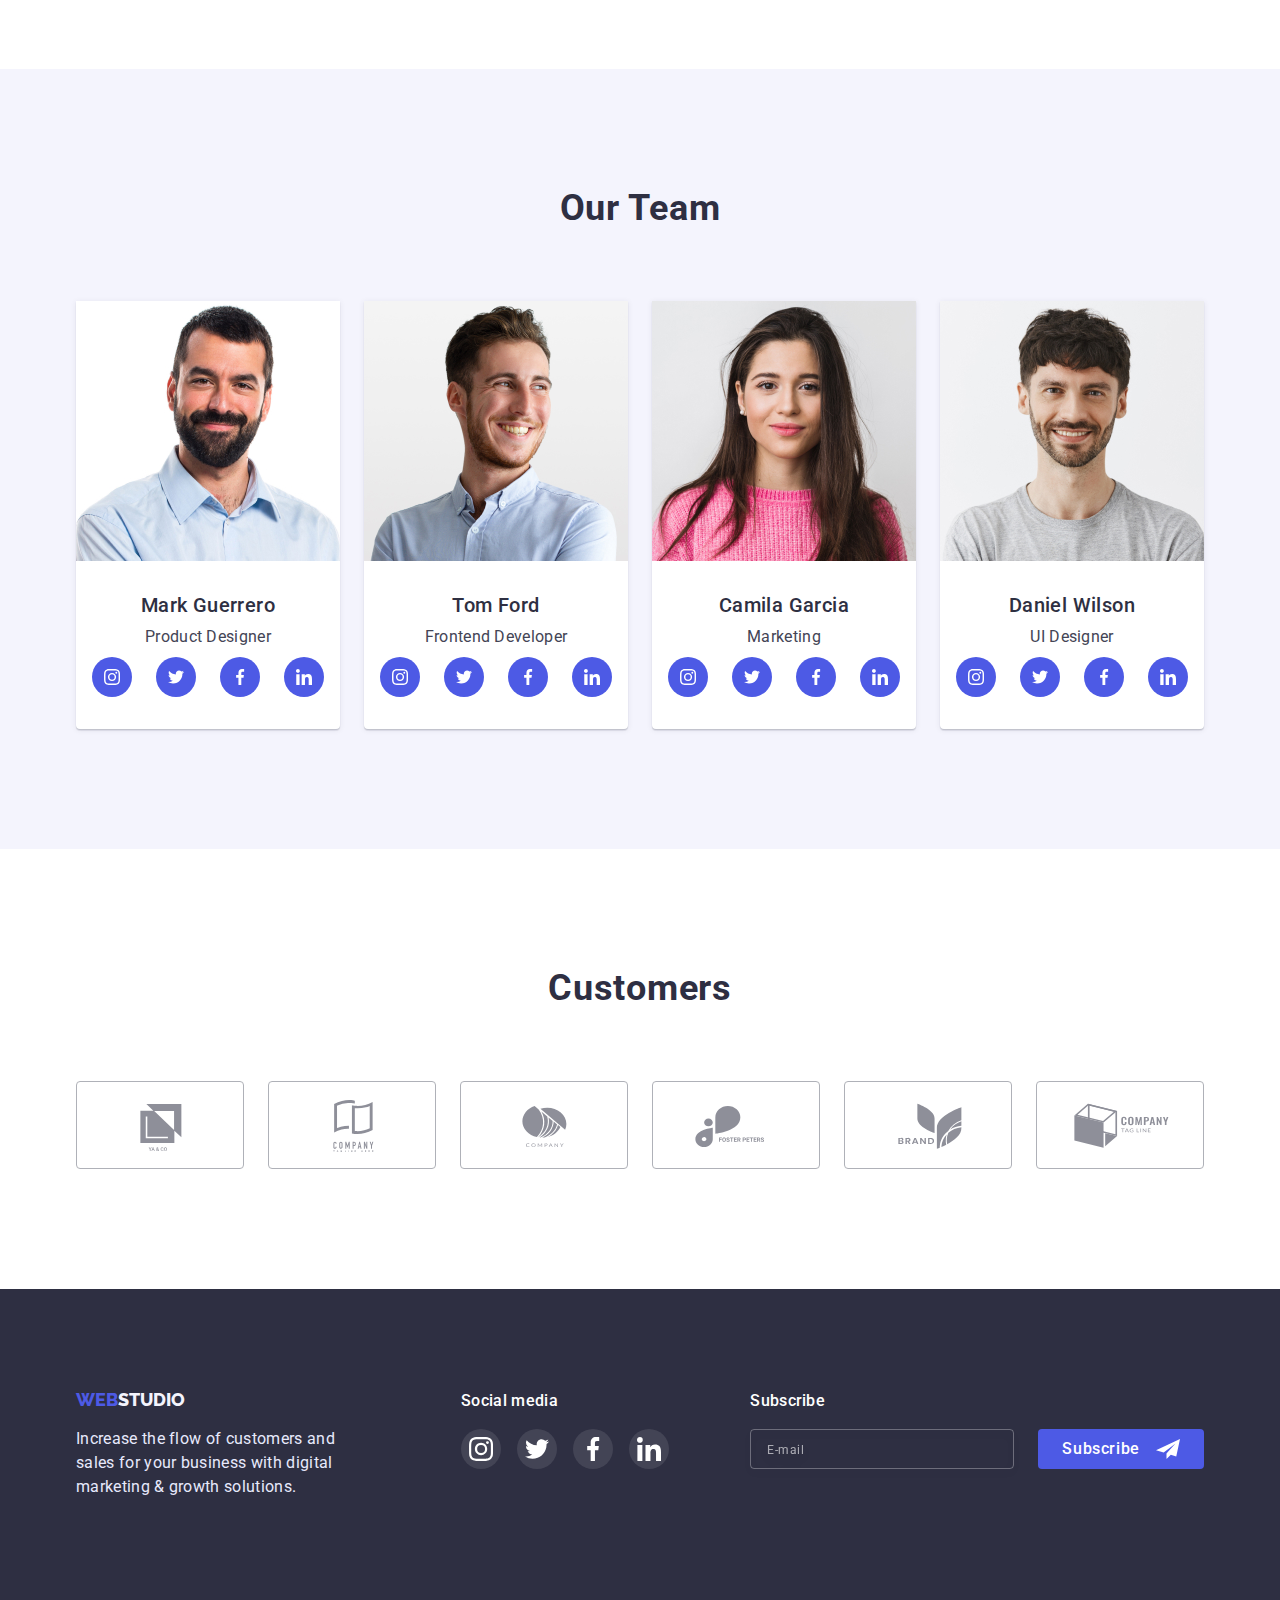
==== commit 61f1648e: "Адаптивна версія WEBSTUDIO" ====
--- a/index.html
+++ b/index.html
@@ -66,59 +66,65 @@
             <use href="./images/sprite.svg#close"></use>
           </svg>
         </button>
-        <ul class="mob-menu-navs-list">
-          <li>
-            <a href="./index.html" class="mob-menu-link">Studio</a>
-          </li>
-          <li>
-            <a href="./portfolio.html" class="mob-menu-link">Portfolio</a>
-          </li>
-          <li><a href="" class="mob-menu-link">Contacts</a></li>
-        </ul>
-        <ul class="mob-menu-contakts-list">
-          <li>
-            <a href="tel:+110001111111" class="mob-menu-phone-link phone"
-              >+11 (000) 111-11-11</a
-            >
-          </li>
-          <li>
-            <a
-              href="mailto:info@devstudio.com"
-              class="mob-menu-email-link email"
-              >info@devstudio.com</a
-            >
-          </li>
-        </ul>
-        <ul class="mob-menu-social-list">
-          <li class="mob-menu-social-item">
-            <a href="" class="mob-menu-social-link">
-              <svg class="social-icon-mob-menu" width="24" height="24">
-                <use href="./images/sprite.svg#icon-instagram-team"></use>
-              </svg>
-            </a>
-          </li>
-          <li class="mob-menu-social-item">
-            <a href="" class="mob-menu-social-link">
-              <svg class="social-icon-mob-menu" width="24" height="24">
-                <use href="./images/sprite.svg#icon-twitter-team"></use>
-              </svg>
-            </a>
-          </li>
-          <li class="mob-menu-social-item">
-            <a href="" class="mob-menu-social-link">
-              <svg class="social-icon-mob-menu" width="24" height="24">
-                <use href="./images/sprite.svg#icon-facebook-team"></use>
-              </svg>
-            </a>
-          </li>
-          <li class="mob-menu-social-item">
-            <a href="" class="mob-menu-social-link">
-              <svg class="social-icon-mob-menu" width="24" height="24">
-                <use href="./images/sprite.svg#icon-linkedin-team"></use>
-              </svg>
-            </a>
-          </li>
-        </ul>
+        <div class="column-mob-menu">
+          <div>
+            <ul class="mob-menu-navs-list">
+              <li>
+                <a href="./index.html" class="mob-menu-link">Studio</a>
+              </li>
+              <li>
+                <a href="./portfolio.html" class="mob-menu-link">Portfolio</a>
+              </li>
+              <li><a href="" class="mob-menu-link">Contacts</a></li>
+            </ul>
+          </div>
+          <div>
+            <ul class="mob-menu-contakts-list">
+              <li>
+                <a href="tel:+110001111111" class="mob-menu-phone-link phone"
+                  >+11 (000) 111-11-11</a
+                >
+              </li>
+              <li>
+                <a
+                  href="mailto:info@devstudio.com"
+                  class="mob-menu-email-link email"
+                  >info@devstudio.com</a
+                >
+              </li>
+            </ul>
+            <ul class="mob-menu-social-list">
+              <li class="mob-menu-social-item">
+                <a href="" class="mob-menu-social-link">
+                  <svg class="social-icon-mob-menu" width="24" height="24">
+                    <use href="./images/sprite.svg#icon-instagram-team"></use>
+                  </svg>
+                </a>
+              </li>
+              <li class="mob-menu-social-item">
+                <a href="" class="mob-menu-social-link">
+                  <svg class="social-icon-mob-menu" width="24" height="24">
+                    <use href="./images/sprite.svg#icon-twitter-team"></use>
+                  </svg>
+                </a>
+              </li>
+              <li class="mob-menu-social-item">
+                <a href="" class="mob-menu-social-link">
+                  <svg class="social-icon-mob-menu" width="24" height="24">
+                    <use href="./images/sprite.svg#icon-facebook-team"></use>
+                  </svg>
+                </a>
+              </li>
+              <li class="mob-menu-social-item">
+                <a href="" class="mob-menu-social-link">
+                  <svg class="social-icon-mob-menu" width="24" height="24">
+                    <use href="./images/sprite.svg#icon-linkedin-team"></use>
+                  </svg>
+                </a>
+              </li>
+            </ul>
+          </div>
+        </div>
       </div>
     </header>
     <!--Герой сторінки-->
--- a/css/styles.css
+++ b/css/styles.css
@@ -131,17 +131,28 @@
     line-height: 0;
   }
 
+  .column-mob-menu {
+    display: flex;
+    width: 396px;
+    margin: 0 auto;
+    height: 100%;
+    flex-direction: column;
+    justify-content: space-between;
+    padding-left: 0;
+    padding-right: 0;
+  }
+
   .mobile-menu {
     position: fixed;
     width: 100%;
     height: 100%;
-    max-height: 796px;
+    min-height: 580px;
     top: 0;
     left: 0;
     z-index: 1000;
     padding: 80px 40px 40px;
     background-color: #ffffff;
-
+    overflow: auto;
     opacity: 0;
     visibility: hidden;
     pointer-events: auto;
@@ -172,24 +183,7 @@
 
   .mob-menu-social-list {
     display: flex;
-    flex-wrap: wrap;
-    gap: 56px;
-  }
-
-  .mob-menu-social-link {
-    display: block;
-    background-color: var(--Primary-brand-color);
-    border-radius: 50%;
-    width: 40px;
-    height: 40px;
-    cursor: pointer;
-    transition: background-color 250ms var(--cubic);
-  }
-  .social-icon-mob-menu {
-    height: 100%;
-    width: 100%;
-    padding: 8px;
-    fill: #ffffff;
+    justify-content: flex-start;
   }
 
   .mob-menu-navs-list {
@@ -199,8 +193,6 @@
   }
 
   .mob-menu-link {
-    width: 109px;
-    height: 40px;
     font-weight: 700;
     font-size: 36px;
     line-height: 1.1;
@@ -209,19 +201,14 @@
     color: var(--Dark-color);
   }
 
-  .phone,
-  .email {
-    display: block;
-  }
-
   .phone {
-    margin-top: 250px;
     font-weight: 600;
     font-size: 36px;
     line-height: 1.1;
     color: var(--Text-color);
   }
   .email {
+    display: block;
     margin-top: 40px;
     margin-bottom: 48px;
     font-weight: 500;
@@ -229,6 +216,23 @@
     line-height: 1.2;
     letter-spacing: 0.02em;
     color: var(--Text-color);
+  }
+
+  .mob-menu-social-link {
+    display: flex;
+    margin-right: 56px;
+    background-color: var(--Primary-brand-color);
+    border-radius: 50%;
+    width: 40px;
+    height: 40px;
+    cursor: pointer;
+    transition: background-color 250ms var(--cubic);
+  }
+  .social-icon-mob-menu {
+    height: 100%;
+    width: 100%;
+    padding: 8px;
+    fill: #ffffff;
   }
 
   .mob-menu-link:hover,
@@ -260,7 +264,6 @@
   background-size: cover;
   background-repeat: no-repeat;
   background-position: center;
-
   text-align: center;
 }
 
@@ -275,26 +278,27 @@
       url(../images/hero-bg-mobile@2x.jpg);
   }
 }
-
+@media screen and (max-width: 767px) {
+  .hero-title {
+    margin: 0 auto 68px auto;
+    font-size: 36px;
+    line-height: 1.1;
+    letter-spacing: 0.02em;
+    max-width: 320px;
+  }
+}
 .hero-title {
   color: #ffffff;
   font-weight: 700;
-  font-size: 36px;
-  line-height: 1.11;
-  text-align: center;
-
-  max-width: 318px;
-  margin-left: auto;
-  margin-right: auto;
+  letter-spacing: 0.02em;
 }
 
 .hero-btn {
+  display: block;
+  margin: 0 auto;
   min-width: 169px;
-  margin-top: 48px;
+  height: 56px;
   padding: 16px 32px;
-  height: 56px;
-  margin-left: auto;
-  margin-right: auto;
 
   font-family: inherit;
   font-weight: 500;
@@ -990,7 +994,15 @@
     }
   }
 }
-
+@media screen and (min-width: 768px) {
+  .hero-title {
+    margin: 0 auto 40px auto;
+    font-size: 56px;
+    line-height: 1.1;
+    letter-spacing: 0.02em;
+    max-width: 496px;
+  }
+}
 /* ---------------- TABLET ADVANTAGES -------------- */
 
 @media screen and (min-width: 768px) {
@@ -1150,7 +1162,7 @@
   @media (min-device-pixel-ratio: 2),
     (min-resolution: 192dpi),
     (min-resolution: 2dppx) {
-    .hero-section {
+    .hero {
       background-image: linear-gradient(
           rgba(46, 47, 66, 0.7),
           rgba(46, 47, 66, 0.7)
@@ -1159,6 +1171,13 @@
     }
   }
 }
+
+@media screen and (min-width: 1200px) {
+  .hero-title {
+    margin: 0 auto 44px auto;
+  }
+}
+
 /* ----------- Desktop Advantages Section -------------- */
 
 @media screen and (min-width: 1200px) {
@@ -1389,6 +1408,5 @@
   display: block;
   padding: 32px 0 32px 16px;
   border: 1px solid var(--Accent-color);
-  /* border-width: 0 1px 1px 1px; */
   border-top: none;
 }
